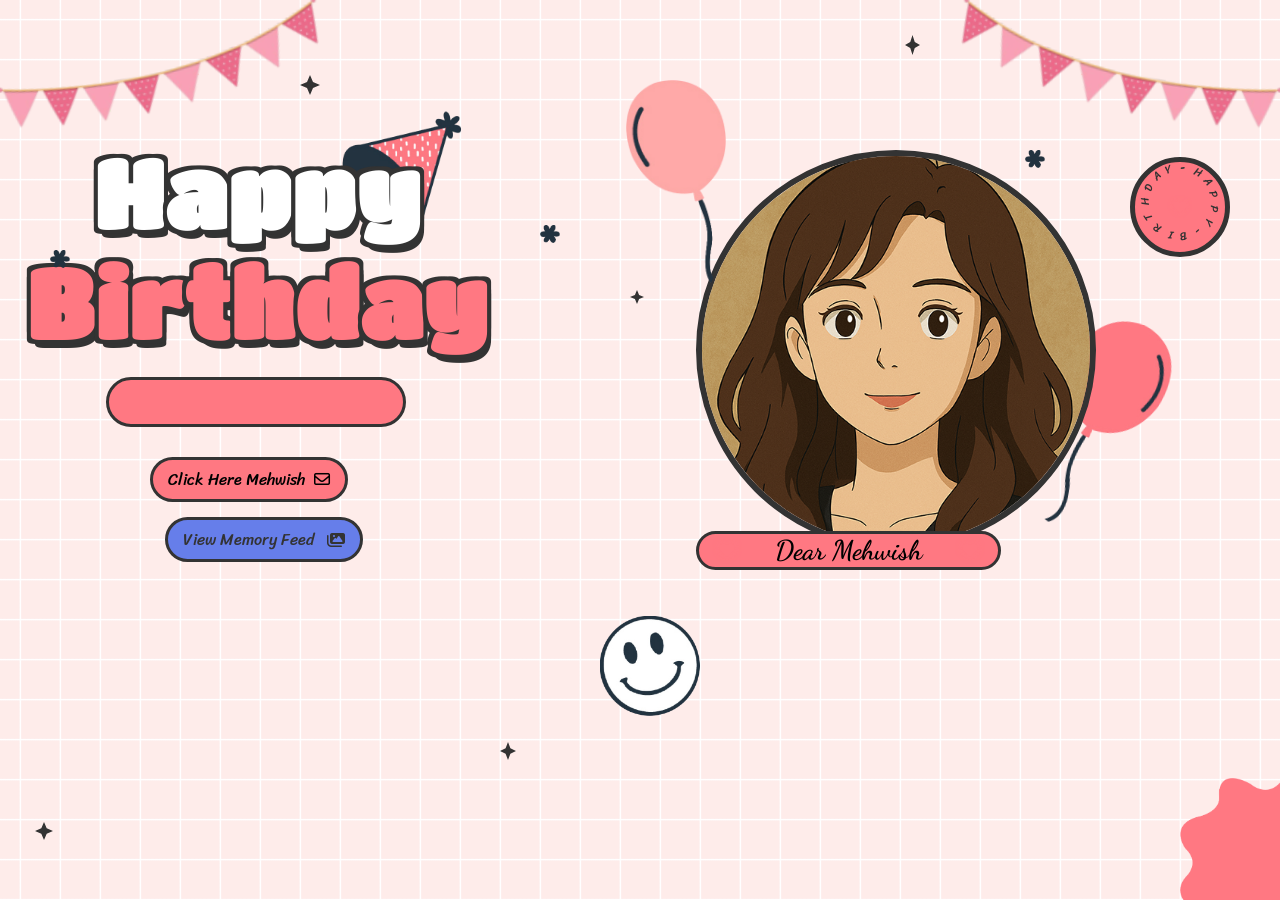
==== index.html @ e4780424 "Copilot is great Co-authored-by: Copilot <copilot@github.com>" ====
<!DOCTYPE html>
<html lang="en">

<head>
    <meta charset="UTF-8">
    <meta name="viewport" content="width=device-width, initial-scale=1.0">
    <meta name="title" content="Happy Birthday Website 2.0 | Aoudumber Bade">
    <meta name="github" content="https://github.com/Aoudumber-Bade">
    <title>Mehwish Birthday</title>
    <link rel="stylesheet" href="assets/css/index.css">
    <link rel="stylesheet" href="https://cdnjs.cloudflare.com/ajax/libs/font-awesome/6.5.1/css/all.min.css"
        integrity="sha512-DTOQO9RWCH3ppGqcWaEA1BIZOC6xxalwEsw9c2QQeAIftl+Vegovlnee1c9QX4TctnWMn13TZye+giMm8e2LwA=="
        crossorigin="anonymous" referrerpolicy="no-referrer" />
    <link
        href="https://fonts.googleapis.com/css2?family=Dancing+Script:wght@500;700&family=Poppins:wght@400;600&display=swap"
        rel="stylesheet">
    <script src="https://code.jquery.com/jquery-3.7.1.min.js"
        integrity="sha256-/JqT3SQfawRcv/BIHPThkBvs0OEvtFFmqPF/lYI/Cxo=" crossorigin="anonymous"></script>
</head>

<body>
    <div id="wrapper">
        
        <div class="flag__birthday">
            <img src="/assets/images/1.png" alt="" width="350" class="flag__left">
            <img src="/assets/images/1.png" alt="" width="350" class="flag__right">
        </div>
        <div class="content">
            <div class="left">
                <div class="title">
                    <h1 class="happy">
                        <span style="--t: 4s;">H</span>
                        <span style="--t: 4.2s;">a</span>
                        <span style="--t: 4.4s;">p</span>
                        <span style="--t: 4.6s;">p</span>
                        <span style="--t: 4.8s;">y</span>
                    </h1>
                    <h1 class="birthday">
                        <span style="--t: 5s;">B</span>
                        <span style="--t: 5.2s;">i</span>
                        <span style="--t: 5.4s;">r</span>
                        <span style="--t: 5.6s;">t</span>
                        <span style="--t: 5.8s;">h</span>
                        <span style="--t: 6s;">d</span>
                        <span style="--t: 6.2s;">a</span>
                        <span style="--t: 6.4s;">y</span>
                    </h1>
                    <div class="hat">
                        <img src="/assets/images/hat.png" alt="" width="130">
                    </div>
                </div>
                <div class="date__of__birth">
                    <span></span>
                </div>
                <div class="btn">
                    <button id="btn__letter">
                        <div class="mail">
                            Click Here Mehwish
                            <i class="fa-regular fa-envelope"></i>
                        </div>
                    </button>
                    <a href="feed.html" class="btn__feed">
                        <div class="feed-link">
                            View Memory Feed
                            <i class="fa-solid fa-images"></i>
                        </div>
                    </a>
                </div>
            </div>
            <div class="right">
                <div class="box__account">
                    <div class="image">
                        <img src="/assets/images/unnamed.png" alt="">
                    </div>
                    <div class="name">
                        <i class="fa-solid fa-heart"></i>
                        <span>Dear Mehwish</span>
                        <i class="fa-solid fa-heart"></i>
                    </div>
                    <div class="balloon_one">
                        <img width="100px" src="/assets/images/balloon1.png" alt="">
                    </div>
                    <div class="balloon_two">
                        <img width="100px" src="/assets/images/balloon2.png" alt="">
                    </div>
                </div>
                <div class="cricle">
                    <div class="text__cricle">
                        <span style="--i: 1;">h</span>
                        <span style="--i: 2;">a</span>
                        <span style="--i: 3;">p</span>
                        <span style="--i: 4;">p</span>
                        <span style="--i: 5;">y</span>
                        <span style="--i: 6;">-</span>
                        <span style="--i: 7;">b</span>
                        <span style="--i: 8;">i</span>
                        <span style="--i: 9;">r</span>
                        <span style="--i: 10;">t</span>
                        <span style="--i: 11;">h</span>
                        <span style="--i: 12;">d</span>
                        <span style="--i: 13;">a</span>
                        <span style="--i: 14;">y</span>
                        <span style="--i: 15;">-</span>
                    </div>
                    <i class="fa-solid fa-heart"></i>
                </div>
            </div>
        </div>
        <div class="decorate_star star1" style="--t: 15s;"></div>
        <div class="decorate_star star2" style="--t: 15.2s;"></div>
        <div class="decorate_star star3" style="--t: 15.4s;"></div>
        <div class="decorate_star star4" style="--t: 15.6s;"></div>
        <div class="decorate_star star5" style="--t: 15.8s;"></div>
        <div class="decorate_flower--one" style="--t: 15s;">
            <img width="20" src="/assets/images/decorate_flower.png" alt="">
        </div>
        <div class="decorate_flower--two" style="--t: 15.3s;">
            <img width="20" src="/assets/images/decorate_flower.png" alt="">
        </div>
        <div class="decorate_flower--three" style="--t: 15.6s;">
            <img width="20" src="/assets/images/decorate_flower.png" alt="">
        </div>
        <div class="decorate_bottom">
            <img src="/assets/images/decorate.png" alt="" width="100">
        </div>
        <div class="smiley__icon">
            <img src="/assets/images/smiley_icon.png" alt="" width="100">
        </div>


        <div class="boxMail">
            <i class="fa-solid fa-xmark"></i>
            <div class="boxMail-container">
                <div class="card1">
                    <div class="userImg">
                        <img src="images/unnamed.png" alt="">
                    </div>
                    <h4 class="username">To: Mehwish 💖<span class="underline"></span></h4>

                    <h3>Happy Birthday</h3>
                    <div class="imageCute">
                        <img src="cute1.png" alt="">
                    </div>
                </div>
                <div class="card2">
                    <div class="card2-content">
                        <h3>To You!</h3>
                        <h2>Happy birthday 🥳🎂🥳 chanda the day you come into my life I was not really much attached to
                            you but day by day you became close to my heart . And now you are truly my younger sister. I
                            wish I could remove some of the pain from your life which you are bearing alone. But you're
                            always welcome 🤗 you can talk anytime you want to talk specially those which you can't say
                            to others. And this year your all dreams come true . I wish that your
                            brother could wish you but if couldn't wish on him behalf I am wishing you happy birthday
                            🎈🎂🎈 sana . Don't be Sad ok be happy 😌
                        </h2>

                        <div class="imageCute2">
                            <img src="cute2.png" alt="">
                        </div>
                    </div>
                </div>
            </div>
        </div>
    </div>

</body>
<script src="assets/js/index.js"></script>

</html>
---- assets/css/index.css ----
@import url('https://fonts.googleapis.com/css2?family=Coiny&family=Titan+One&display=swap');
@import url('https://fonts.googleapis.com/css2?family=Nerko+One&family=Sriracha&display=swap');
@import url('https://fonts.googleapis.com/css2?family=Dancing+Script:wght@700&display=swap');
*{
    padding: 0;
    margin: 0;
    box-sizing: border-box;
}
:root{
    --color-pink: #feecea;
    --color-white: #fff;
    --color-black: #333;
    --color-text-pink: #FF7882;
    --color-heart: #FF7882;
    --color-bg-letter: #fff8e4;
    --color-border: #DACCBF;
}
html{
    height: 100%;
}
body {
    position: relative;
    font-size: 16px;
    margin: 0;
    padding: 0;
    height: 100%;
    background-image:linear-gradient(var(--color-pink), var(--color-pink));
}
#wrapper{
    position: relative;
    background-color: transparent;
    background-image: linear-gradient(0deg, transparent 24%, rgba(255, 255, 255, 1) 25%, rgba(255, 255, 255, 1) 26%, transparent 27%, transparent 74%, rgba(255, 255, 255, 1) 75%, rgba(255, 255, 255, 1) 76%, transparent 77%, transparent), linear-gradient(90deg, transparent 24%, rgba(255, 255, 255, 1) 25%, rgba(255, 255, 255,1) 26%, transparent 27%, transparent 74%, rgba(255, 255, 255, 1) 75%, rgba(255, 255, 255, 1) 76%, transparent 77%, transparent);
    height:100%;
    background-size:80px 80px;
    overflow: hidden;
    z-index: 1;
}
.flag__birthday{
    display: flex;
    justify-content: space-between;
    transform: translateY(-200px);
    animation: translateYFlag 1.5s 2s forwards;
}
@keyframes translateYFlag{
    to{
        transform: translateY(-10px);
    }
}
.flag__birthday .flag__left{
    transform: rotate(-10deg) translate(-20px,30px);
}
.flag__birthday .flag__right{
    transform: rotate(10deg) translate(20px,30px) scaleX(-1);
}
.content{
    width: 100%;
    position: relative;
    display: flex;
    padding-top: 3rem;
}
.content .left, .content .right{
    position: relative;
    display: flex;
    flex-direction: column;
    justify-content: center;
    align-items: center;
}
.content .left{
    width: 40%;
}
.content .right{
    width: 60%;
}
.left .btn{
    transform: scale(0);
    animation: scaleCricle 2s 16s forwards ease-in-out;
}
#btn__letter{
    position: relative;
    margin-top: 30px;
    background-color: var(--color-text-pink);
    outline: none;
    padding: 5px 15px;
    font-size: 1rem;
    border-radius: 50px;
    border: 3px solid var(--color-black);
    font-family: "Sriracha", cursive;
    display: flex;
    align-items: center;
    justify-content: center;
    cursor: pointer;
    z-index: 2;
    transform: scale(1);
    transition: all .5s ease-in-out;
}
#btn__letter:active{
    transform: scale(0.7);
}
#btn__letter i{
    margin-left: 5px;
}
#btn__letter:hover{
    border-color: var(--color-heart);
    background-color: var(--color-heart);
    color: #fff;
    box-shadow: rgba(0, 0, 0, 0.24) 0px 3px 8px;
}

#btn__letter:hover i{
    animation: rotateHeart 1s infinite linear;
}
@keyframes rotateHeart{
    0%,50%, 100%{
        transform: rotate(0deg);
    }
    25%{
        transform: rotate(12deg);
    }
    75%{
        transform: rotate(-12deg);
    }
}

/* Feed Button Styles */
.btn__feed {
    position: relative;
    margin-top: 15px;
    margin-left: 15px;
    background-color: #667eea;
    outline: none;
    padding: 5px 15px;
    font-size: 1rem;
    border-radius: 50px;
    border: 3px solid var(--color-black);
    font-family: "Sriracha", cursive;
    display: flex;
    align-items: center;
    justify-content: center;
    cursor: pointer;
    z-index: 2;
    transform: scale(1);
    transition: all .5s ease-in-out;
    text-decoration: none;
    color: var(--color-black);
}

.btn__feed:active{
    transform: scale(0.7);
}

.btn__feed .feed-link {
    display: flex;
    align-items: center;
    gap: 8px;
}

.btn__feed .feed-link i {
    margin-left: 5px;
}

.btn__feed:hover{
    border-color: #667eea;
    background-color: #667eea;
    color: #fff;
    box-shadow: rgba(0, 0, 0, 0.24) 0px 3px 8px;
}

.btn__feed:hover i{
    animation: floatImages 1s infinite ease-in-out;
}

@keyframes floatImages {
    0%, 100% {
        transform: translateY(0px);
    }
    50% {
        transform: translateY(-5px);
    }
}

.title{
    position: relative;
    width: 100%;
    display: flex;
    justify-content: center;
    font-family: "Titan One", sans-serif;
    font-size: 3rem;
    flex-direction: column;
    perspective: 1000px;
}
.title .happy, .title .birthday{
    position: relative;
    text-shadow: 4px 4px var(--color-black), 
                -4px 4px var(--color-black), 
                4px -4px var(--color-black), 
                -4px -4px var(--color-black), 
                4px 8px 0 var(--color-black);
    font-weight: bold;
    display: flex;
    justify-content: center;
}
.title .happy{
    color: var(--color-white);
}
.title .happy span, .title .birthday span{
    transform: translateY(50px);
    opacity: 0;
    visibility: hidden;
    animation: txtTranslateY .5s var(--t) forwards;
}
@keyframes txtTranslateY{
    100%{
        transform: translateY(0);
        opacity: 1;
        visibility: visible;
    }
}
.title .birthday{
    color: var(--color-text-pink);
}

.title .hat{
    position: absolute;
    right: 45px;
    top: -350px;
    transform: rotate(-40deg);
    z-index: -1;
    animation: topHat 4s 7s forwards ease;
}
@keyframes topHat{
    20%, 30%{
        top: -30px;
        transform-origin: left;
        transform: rotate(-40deg);
    }
    35%, 100%{
        top: -30px;
        transform: rotate(0deg);
    }
}
.date__of__birth, .name{
    display: flex;
    justify-content:space-around;
    align-items: center;
    background-color: var(--color-text-pink);
    border-radius: 50px;
    margin-top: 20px;
    font-family: "Sriracha", cursive;
    
}
.date__of__birth{
    border: 3px solid var(--color-black);
    position: relative;
    transform: translateY(-100px);
    z-index: -1;
    opacity: 0;
    visibility: hidden;
    width: 0px;
    animation: dateOfBirth 5s 9s forwards;
}
@keyframes dateOfBirth{
    20%,40%{
        width: 0px;
        height: 0;
        transform: translateY(0px);
        opacity: 1;
        visibility: visible;
    }
    45%{
        transform: translateY(0px);
        opacity: 1;
        visibility: visible;
        width: 300px;
        height: 0px;
    }
    50%,100%{
        transform: translateY(0px);
        opacity: 1;
        visibility: visible;
        width: 300px;
        height: 50px;
    }
}
.name{
    position: absolute;
    padding: 0px 20px;
    bottom: -20px;
    border: 3px solid var(--color-black);
    font-family: 'Dancing Script', cursive;
}
.date__of__birth span, .name span{
    font-weight: bold;
    margin: 0px 40px;
}
.date__of__birth span{
    font-size: 1.2rem;
}
.name span{
    font-size: 1.7rem;
}
.right .box__account{
    position: relative;
    transform: translateY(700px);
    animation: topBoxImage 8s 7s forwards ease-in;
}
@keyframes topBoxImage{
    to{
        transform: translateY(0);
    }
}
.content .right .image{
    position: relative;
    width: 400px;
    height: 400px;
    border-radius: 50%;
    overflow: hidden;
    display: flex;
    align-items: center;
    border: 6px solid var(--color-black);
}
.content .right .image img{
    width: 100%;
    object-fit: cover;

}
.cricle{
    position: absolute;
    top: 20px;
    right: 50px;
    display: flex;
    justify-content: center;
    align-items: center;
    transform: scale(0);
    animation: scaleCricle 3s 15s forwards ease-in-out;
}
@keyframes scaleCricle {
    0%{
        transform: scale(0);
    }
    10%{
        transform: scale(1.3);
    }
    20%{
        transform: scale(0.7);
    }
    30%,100%{
        transform: scale(1);
    }

}
.text__cricle{
    width: 100px;
    height: 100px;
    background-color: var(--color-text-pink);
    border-radius: 50%;
    border: 5px solid var(--color-black);
    display: flex;
    justify-content: center;
    align-items: center;
    animation: rotateCricle 5s linear infinite;
}
@keyframes rotateCricle{
    to{
        transform: rotate(360deg);
    }
}
.text__cricle span{
    top: 0%;
    left: 50%;
    position: absolute;
    color: var(--color-black);
    transform: rotate(calc(var(--i) * 24deg));
    transform-origin: 0 45px;
    font-family: "Sriracha", cursive;
    text-transform: uppercase;
    font-size: 0.7rem;
}
.fa-heart{
    color: var(--color-heart);
    filter: drop-shadow(0 0 3px var(--color-heart));
    animation: scaleHeart 1s infinite linear;
}
.cricle .fa-heart{
    position: absolute;
    transform: scale(0.85);
}
@keyframes scaleHeart{
    50%{
        transform: scale(1.2);
    }
}
.right .balloon_one{
    position: absolute;
    top: -70px;
    left: -70px;
    animation: balloon1 2s infinite linear;
}
@keyframes balloon1{
    0%, 50%,100%{
        transform-origin: bottom right;
        transform: rotate(0deg);
    }
    25%{
        transform-origin: bottom right;
        transform: rotate(3deg);
    }
    75%{
        transform-origin: bottom right;
        transform: rotate(-3deg);
    }
}
.right .balloon_two{
    position: absolute;
    top: 170px;
    right: -65px;
    z-index: -1;
    transform: rotate(10deg);
    animation: balloon2 2s infinite linear;
}
@keyframes balloon2 {
    0%,50%,100%{
        transform-origin: bottom left;
        transform: rotate(10deg);
    }
    25%{
        transform-origin: bottom left;
        transform: rotate(7deg);
    }
    75%{
        transform-origin: bottom left;
        transform: rotate(13deg);
    }
}

.decorate_star{
    position: absolute;
    transform: scale(0);
    background-color: var(--color-black);
    clip-path: polygon(0 50%, 35% 35%, 50% 0, 65% 35%, 100% 50%, 65% 65%, 50% 100%, 35% 65%);
    animation: scaleCricle 3s var(--t) forwards, 
            scaleStar 2s 16s infinite ease-in-out;
}
.decorate_star.star1{
    width: 20px;
    height: 20px;
    top: 75px;
    left: 300px;
}
.decorate_star.star2{
    width: 15px;
    height: 20px;
    top: 35px;
    right: 360px;
}
.decorate_star.star3{
    width: 14px;
    height: 14px;
    top: 290px;
    left: 630px;
}
.decorate_star.star4{
    width: 18px;
    height: 18px;
    bottom: 60px;
    left: 35px;
}
.decorate_star.star5{
    width: 16px;
    height: 18px;
    bottom: 140px;
    left: 500px;
}
@keyframes scaleStar {
    25%{
        transform: scale(0.8);
    }
    50%{
        transform: scale(1.1);
    }
}
.decorate_bottom{
    position: absolute;
    right: 0;
    bottom: -10px;
}
.decorate_flower--one{
    position: absolute;
    top: 250px;
    left: 50px;
    transform: scale(0);
    animation: scaleCricle 3s var(--t) forwards ease-in-out;
}
.decorate_flower--two{
    position: absolute;
    top: 225px;
    left: 540px;
    transform: scale(0);
    animation: scaleCricle 3s var(--t) forwards ease-in-out;
}
.decorate_flower--three{
    position: absolute;
    top: 150px;
    right: 235px;
    transform: scale(0);
    animation: scaleCricle 3s var(--t) forwards ease-in-out;
}
.smiley__icon{
    position: absolute;
    bottom: 180px;
    left: 600px;
    transform: scale(0);
    animation: scaleCricle 3s 15s forwards ease-in-out;
}


.box__letter{
    position: fixed;
    top: 0;
    left: 0;
    background-color: rgba(0,0,0,.5);
    width: 100%;
    height: 100%;
    z-index: 10;
    display: none;
}
.box__letter .letter__border{
    position: absolute;
    width: 55vw;
    height: 450px;
    background-color: var(--color-white);
    border-radius: 27px;
    padding: 17px;
    box-shadow: rgba(0, 0, 0, 0.24) 0px 3px 8px;
    top: 50%;
    left: 50%;
    transform: translate(-50%,-50%);
    display: none;
}
.letter__border .close{
    position: absolute;
    right: -10px;
    top: -10px;
    width: 30px;
    height: 30px;
    background-color: var(--color-white);
    border-radius: 50%;
    display: flex;
    justify-content: center;
    align-items: center;
    box-shadow: rgba(99, 99, 99, 0.2) 0px 2px 8px 0px;
    cursor: pointer;
}
.letter__border .letter{
    width: 100%;
    height: 100%;
    background-color: var(--color-bg-letter);
    border-radius: 10px;
    padding-top: 15px;
}
.letter__border .letter .title__letter{
    text-align: center;
    font-family: 'Dancing Script', cursive;
    font-weight: bold;
    font-size: 2.4rem;
}
.title__letter .fa-solid{
    margin-left: 5px;
    font-size: 1.3rem;
}
.letter__border .letter .content__letter{
    position: relative;
    width: 100%;
    height: 100%;
    display: flex;
    padding-top: 1.5rem;
    padding-bottom: 70px;
}
.letter__border .letter .content__letter .left{
    position: relative;
    width: 50%;
    height: 100%;
    padding: 1.7rem;
    border-right: 3px solid var(--color-border);
}
.content__letter .left #heart__letter{
    opacity: 0;
    width: 100%;
}
#heart__letter.animationOp{
    animation: opacityHeart 1s 1s forwards;
}
@keyframes opacityHeart{
    to{
        opacity: 1;
    }
}
.content__letter .left .heart{
    position: absolute;
    opacity: 0;
}
.content__letter .left .heart.animation{
    animation: scaleHeartLetter 1s var(--t) infinite ease-in-out;
}
@keyframes scaleHeartLetter{
    0%{
        opacity: 1;
        transform: scale(0);
    }
    10%{
        opacity: 1;
        transform: scale(1.3);
    }
    20%{
        opacity: 1;
        transform: scale(0.7);
    }
    30%,100%{
        opacity: 1;
        transform: scale(1);
    }
    
}
.content__letter .left .heart_1{
    top: 90px;
    left: 30px;
}
.content__letter .left .heart_2{
    top: 20px;
    right: 70px;
}
.content__letter .left .heart_3{
    bottom: 50px;
    left: 145px;
}
.content__letter .left .heart_4{
    top: 140px;
    right: 35px;
}
.content__letter .right{
    position: relative;
    width: 50%;
}
.content__letter .right .love__img{
    opacity: 0;
    position: absolute;
    right: 20px;
    top: -100px;
}
.love__img.animationOp{
    animation: opacityHeart 1s 1s forwards;
}
.content__letter .right .text__letter{
    margin-top: 60px;
    padding: 20px 15px 10px 15px;
    font-family: 'Dancing Script', cursive;
    font-size: 1.3rem;
}
.content__letter .right #mewmew{
    position: absolute;
    bottom: 0;
    right: 0;
    opacity: 0;
}
#mewmew.animationOp{
    animation: opacityHeart 1s 1s forwards;
}


#copy {
    position: fixed;
    bottom: 12px;
    left: 50%;
    transform: translateX(-50%);
    font-size: 1rem;
}

#copy a {
    text-decoration: none;
    color: #191919d7;
}

#copy p {
    color: #4275ff;
    text-align: center;
    font-weight: 700;
    cursor: pointer;
}



@media screen and (max-width: 658px)   {

    .flag__birthday .flag__left {
        transform: rotate(-10deg) translate(-119px,3px);
    }

    .flag__birthday .flag__right {
        transform: rotate(10deg) translate(-106px,39px) scaleX(-1);
    }

    .content {
        width: 100%;
        position: relative;
        display: flex;
        flex-direction: column;
        justify-content: center;
        gap: 25px;
        align-items: center;
        padding-top: 2rem;
    }

    .title {
        position: relative;
        width: 100%;
        display: flex;
        justify-content: center;
        font-family: "Titan One", sans-serif;
        font-size: 1.5rem;
        letter-spacing: 8px;
        flex-direction: column;
        perspective: 1000px;
    }

    #btn__letter {
        position: relative;
        margin-top: 17px;
        width: 209px;
        background-color: var(--color-text-pink);
        outline: none;
        padding: 6px 4px;
        font-size: 1rem;
        border-radius: 50px;
        border: 3px solid var(--color-black);
        font-family: "Sriracha", cursive;
        display: flex;
        align-items: center;
        justify-content: center;
        cursor: pointer;
        z-index: 2;
        /* transform: scale(1); */
        transition: all .5s ease-in-out;
    }

    .cricle {
        position: absolute;
        top: 10px;
        right: -54px;
        display: flex;
        justify-content: center;
        align-items: center;
        transform: scale(0);
        animation: scaleCricle 3s 15s forwards ease-in-out;
    }

    .title .hat {
        position: absolute;
        right: -98px;
        top: -51px !important;
        transform: rotate(-40deg);
        z-index: -1;
        animation: topHat 4s 7s forwards ease;
    }

    .box__letter .letter__border {
        position: absolute;
        width: 90vw;
        height: 315px;
        background-color: var(--color-white);
        border-radius: 27px;
        padding: 17px;
        box-shadow: rgba(0, 0, 0, 0.24) 0px 3px 8px;
        top: 50%;
        left: 50%;
        transform: translate(-50%,-50%);
        display: none;
    }

    .letter__border .letter {
        width: 100%;
        height: 100%;
        background-color: var(--color-bg-letter);
        border-radius: 10px;
        padding-top: 15px;
    }

    .letter__border .letter .title__letter {
        text-align: center;
        font-family: 'Dancing Script', cursive;
        font-weight: bold;
        font-size: 1.4rem;
    }

    .letter__border .letter .content__letter {
        position: relative;
        width: 100%;
        height: 100%;
        display: flex;
        padding-top: .7rem;
        padding-bottom: 70px;
    }

    .content__letter .right .text__letter {
        margin-top: -14px;
        padding: 20px 15px 10px 15px;
        font-family: 'Dancing Script', cursive;
        font-size: .8rem;
    }

    .content__letter .right .love__img {
        opacity: 0;
        position: absolute;
        right: 126px;
        top: 167px;
    }

    .love__img img {
 
            width: 84px;

    }

    .content .right .image {
        position: relative;
        width: 200px;
        height: 200px;
        border-radius: 50%;
        overflow: hidden;
        display: flex;
        align-items: center;
        border: 6px solid var(--color-black);
    }

    .name {
        position: absolute;
        padding: 0px 3px;
        bottom: -6px;
        border: 3px solid var(--color-black);
    }

    .name span {
        font-size: 1rem;
    }

    .right .balloon_one {
        position: absolute;
        top: 10px;
        left: -77px;
        animation: balloon1 2s infinite linear;
    }

    .right .balloon_one img{
        width: 76px !important;
    }


}







.boxMail{
    position: fixed;
    background: rgb(0, 0, 0, 0.8);
    width: 100%;
    height: 100%;
    opacity: 0;
    top: 0;
    display: flex;
    justify-content: center;
    align-items: center;
    transform: scale(0.3);
    visibility: hidden;
    transition: all 0.5s;
    z-index: 100000000;
}
.boxMail.active{
    opacity: 1;
    visibility: visible;
    transform: scale(1);
}
.boxMail .boxMail-container{
    position: absolute;
    width: 750px;
    height: 500px;
    display: flex;
    margin: 0;
    transform: scale(0.9);
    -webkit-perspective: 2000px;
    perspective: 2000px;
    transition: all 0.5s;
}
.boxMail .boxMail-container:hover{
    transform: rotate(-5deg);
    filter: drop-shadow(0 0 10px #FF7882);
}
.boxMail .boxMail-container:hover .card1{
    transform: translate(-187px, -250px) rotateY(-140deg);
}
.boxMail .boxMail-container .card1,
.boxMail .boxMail-container .card2{
    position: absolute;
    width: 100%;
    height: 100%;
    top: 50%;
    left: 50%;
    transform: translate(-50%, -50%);
    border: 1px solid black;
}
.boxMail .boxMail-container .card1 {
    position: absolute;
    width: 50%;
    height: 100%;
    background: linear-gradient(to right, #FF7882, #FF7882 63%);
    color: white;
    display: flex;
    justify-content: center;
    align-items: center;
    flex-direction: column;
}
.boxMail-container .card1{
    z-index: 1;
    -webkit-transform-style: preserve-3d;
    transform-style: preserve-3d;
    transform-origin: left;
    transition: all 1s ease-in-out;
}
.boxMail .boxMail-container .card1 .userImg{
    position: relative;
    width: 80px;
    height: 80px;
    background-color: white;
    border-radius: 50%;
    overflow: hidden;
    border: 2px solid white;
    cursor: pointer;
    margin-bottom: 20px;
}
.boxMail .boxMail-container .card1 .userImg img{
    position: absolute;
    object-fit: cover;
    width: calc(100%);
    height: calc(100%);
}
.boxMail .boxMail-container .card1 h3{
    font-family: 'Dancing Script', cursive;
    font-size: 40px;
    text-transform: uppercase;
    width: 80%;
    text-align: center;
    line-height: 1.5;
    letter-spacing: 5px;
    transform: rotate(-5deg);
    text-shadow: 0 0 5px white,
                0 0 10px white;
}
.boxMail .boxMail-container .card2{
    position: relative;
    width: 50%;
    height: 100%;
    background: linear-gradient(to right, #e0e0e0, #ffffff 30%);
    -webkit-transform-style: preserve-3d;
    transform-style: preserve-3d;
    transform-origin: left;
    transition: all 1s;
}
.boxMail .boxMail-container .card2 .card2-content {
    width: 100%;
    height: 100%;
    position: relative;
    background-color: #FF7882;
    transition: all 1s;
    overflow: hidden;
    font-family: "Inter", serif;
    color: #fff;
}
.boxMail .boxMail-container:hover .card2-content{
    transform: translate(20px, 20px);
    box-shadow: -1px -1px 5px rgb(0, 0, 0, 0.4);
}
.boxMail .boxMail-container .card2 h3{
    font-family: 'Dancing Script', cursive;
    padding: 20px 0px 10px 60px;
    opacity: 0;
    visibility: hidden;
    font-size: 25px;
    text-shadow: 0 0 8px #FF7882;
}
.boxMail .boxMail-container .card2:hover h3{
    animation: texth3 3s forwards;
    animation-delay: 2s;
    transition: 1s;
}
@keyframes texth3{
    0%{
        opacity: 1;
        visibility: visible;
        padding: 20px 0px 10px 60px;
    }
    100%{
        opacity: 1;
        visibility: visible;
        padding: 20px 0px 10px 152px; 
    }
}
.boxMail .boxMail-container .card2 h2{
    font-family: 'Dancing Script', cursive;
    padding: 0px 20px;
    text-indent: 20px;
    font-size: 22px;
    opacity: 0;
}
.boxMail .boxMail-container .card2:hover h2{
    animation: texth2 2s forwards;
    animation-delay: 4s;
    transition: 1s;
}
@keyframes texth2{
    0%{
        opacity: 0;
    }
    100%{
        opacity: 1;
    }
}
.boxMail .boxMail-container .card2 .card2-content .imageCute2{
    position: absolute;
    top: 5px;
    left: 20px;
    opacity: 0;
    transition: 1s;
}
.boxMail .boxMail-container .card2 .card2-content:hover .imageCute2{
    animation: cute3 1s linear infinite,
                cute4 3s 2s forwards;
    animation-delay: 2s;
    transition: 1s;
}
@keyframes cute3{
    0%{
        opacity: 1;
        transform: rotate(0deg);
    }
    25%{
        opacity: 1;
        transform: rotate(5deg);
    }
    50%{
        opacity: 1;
        transform: rotate(0deg);
    }
    75%{
        opacity: 1;
        transform: rotate(-5deg);
    }
    100%{
        opacity: 1;
        transform: rotate(0deg);
    }
}
@keyframes cute4{
    0%{
        left: 20px;
    }
    100%{
        left: 100px;
    }
}
.boxMail .boxMail-container .card2 .card2-content .imageCute2 img{
    width: 40px;
}
.boxMail .fa-xmark{
    position: fixed;
    top: 0;
    right: 0;
    font-size: 30px;
    padding: 10px 25px;
    cursor: pointer;
    color: white;
    z-index: 10000000000000000;
}
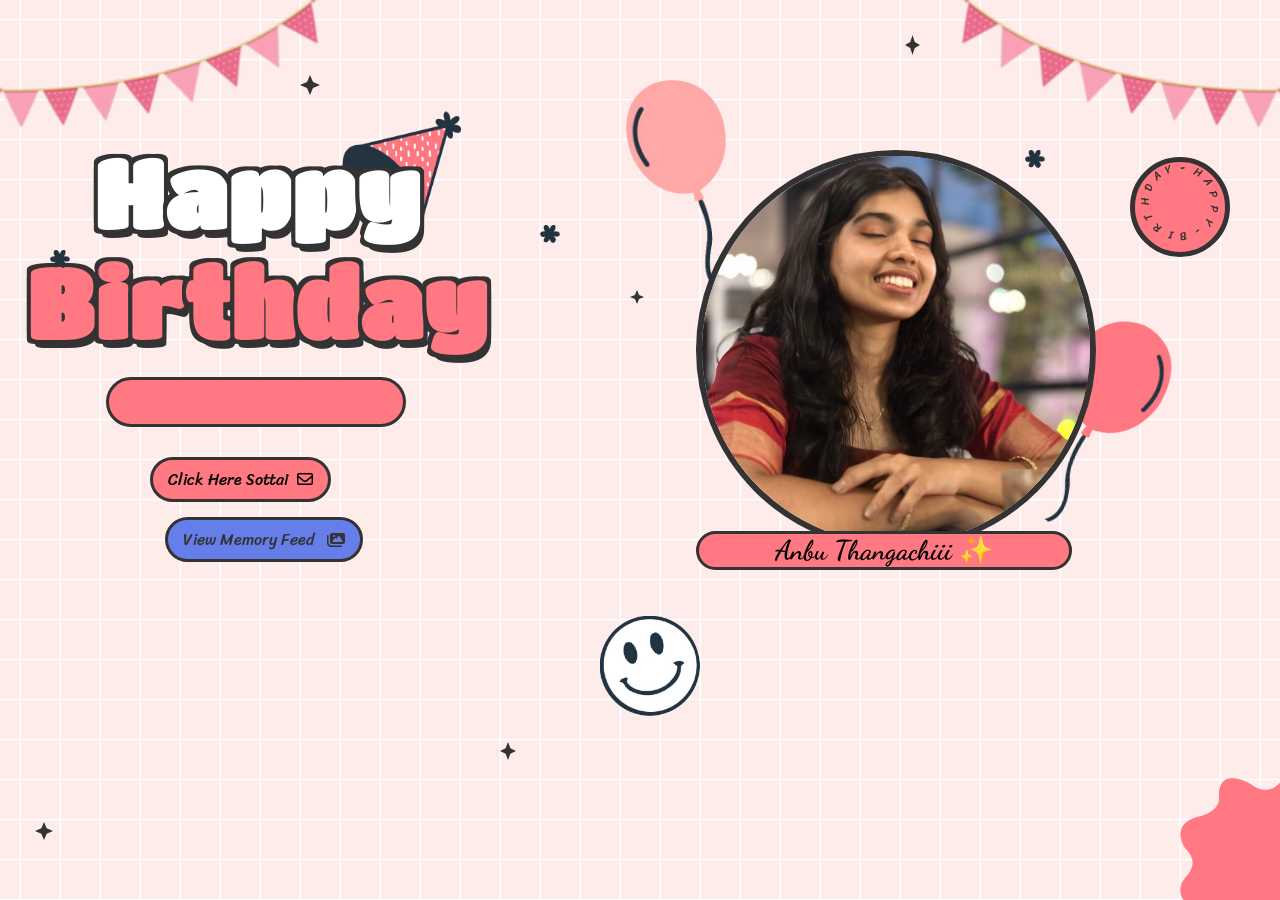
==== commit e126b9a1: "Added files" ====
--- a/index.html
+++ b/index.html
@@ -6,7 +6,7 @@
     <meta name="viewport" content="width=device-width, initial-scale=1.0">
     <meta name="title" content="Happy Birthday Website 2.0 | Aoudumber Bade">
     <meta name="github" content="https://github.com/Aoudumber-Bade">
-    <title>Mehwish Birthday</title>
+    <title>Niddiz Birthday</title>
     <link rel="stylesheet" href="assets/css/index.css">
     <link rel="stylesheet" href="https://cdnjs.cloudflare.com/ajax/libs/font-awesome/6.5.1/css/all.min.css"
         integrity="sha512-DTOQO9RWCH3ppGqcWaEA1BIZOC6xxalwEsw9c2QQeAIftl+Vegovlnee1c9QX4TctnWMn13TZye+giMm8e2LwA=="
@@ -55,7 +55,7 @@
                 <div class="btn">
                     <button id="btn__letter">
                         <div class="mail">
-                            Click Here Mehwish
+                            Click Here Sottai
                             <i class="fa-regular fa-envelope"></i>
                         </div>
                     </button>
@@ -70,11 +70,11 @@
             <div class="right">
                 <div class="box__account">
                     <div class="image">
-                        <img src="/assets/images/unnamed.png" alt="">
+                        <img src="assets/images/fav_pic.jpg" alt="">
                     </div>
                     <div class="name">
                         <i class="fa-solid fa-heart"></i>
-                        <span>Dear Mehwish</span>
+                        <span>Anbu Thangachiii ✨</span>
                         <i class="fa-solid fa-heart"></i>
                     </div>
                     <div class="balloon_one">
@@ -133,30 +133,26 @@
             <div class="boxMail-container">
                 <div class="card1">
                     <div class="userImg">
-                        <img src="images/unnamed.png" alt="">
+                        <img src="assets/images/fav_pic.jpg" alt="Niddiz_Image">
                     </div>
-                    <h4 class="username">To: Mehwish 💖<span class="underline"></span></h4>
+                    <h4 class="username">To my Anbu Thangachiii ✨<span class="underline"></span></h4>
 
-                    <h3>Happy Birthday</h3>
-                    <div class="imageCute">
-                        <img src="cute1.png" alt="">
-                    </div>
+                    <h3>Happy Birthday Madommm ❤️</h3>
+                    <!-- <div class="imageCute">
+                        <img src="assets/images/unnamed.png" alt="Cute Image">
+                    </div> -->
                 </div>
                 <div class="card2">
                     <div class="card2-content">
-                        <h3>To You!</h3>
-                        <h2>Happy birthday 🥳🎂🥳 chanda the day you come into my life I was not really much attached to
-                            you but day by day you became close to my heart . And now you are truly my younger sister. I
-                            wish I could remove some of the pain from your life which you are bearing alone. But you're
-                            always welcome 🤗 you can talk anytime you want to talk specially those which you can't say
-                            to others. And this year your all dreams come true . I wish that your
-                            brother could wish you but if couldn't wish on him behalf I am wishing you happy birthday
-                            🎈🎂🎈 sana . Don't be Sad ok be happy 😌
+                        <h3>En Kutty Thangachiii</h3>
+                        <h2>Happy Happy Birthday !!! Hope you have an amazing year ahead. May all your dreams come true and may you be blessed with lots of love, happiness, and success. You deserve the best on your special day and always. I am so grateful to have you in my life.
+                            I will always be there for my thangachiii, even if we aren't in good terms. I can't afford to see my thangachiii sad. I will do anything to make you happy.
+                            Be yourself and keep shining. Reach much much greater heights. I love you to the moon and back. Always your top cheerleader!!! Always run to me if your heart feels heavier. LYSM ❤️
                         </h2>
 
-                        <div class="imageCute2">
+                        <!-- <div class="imageCute2">
                             <img src="cute2.png" alt="">
-                        </div>
+                        </div> -->
                     </div>
                 </div>
             </div>
